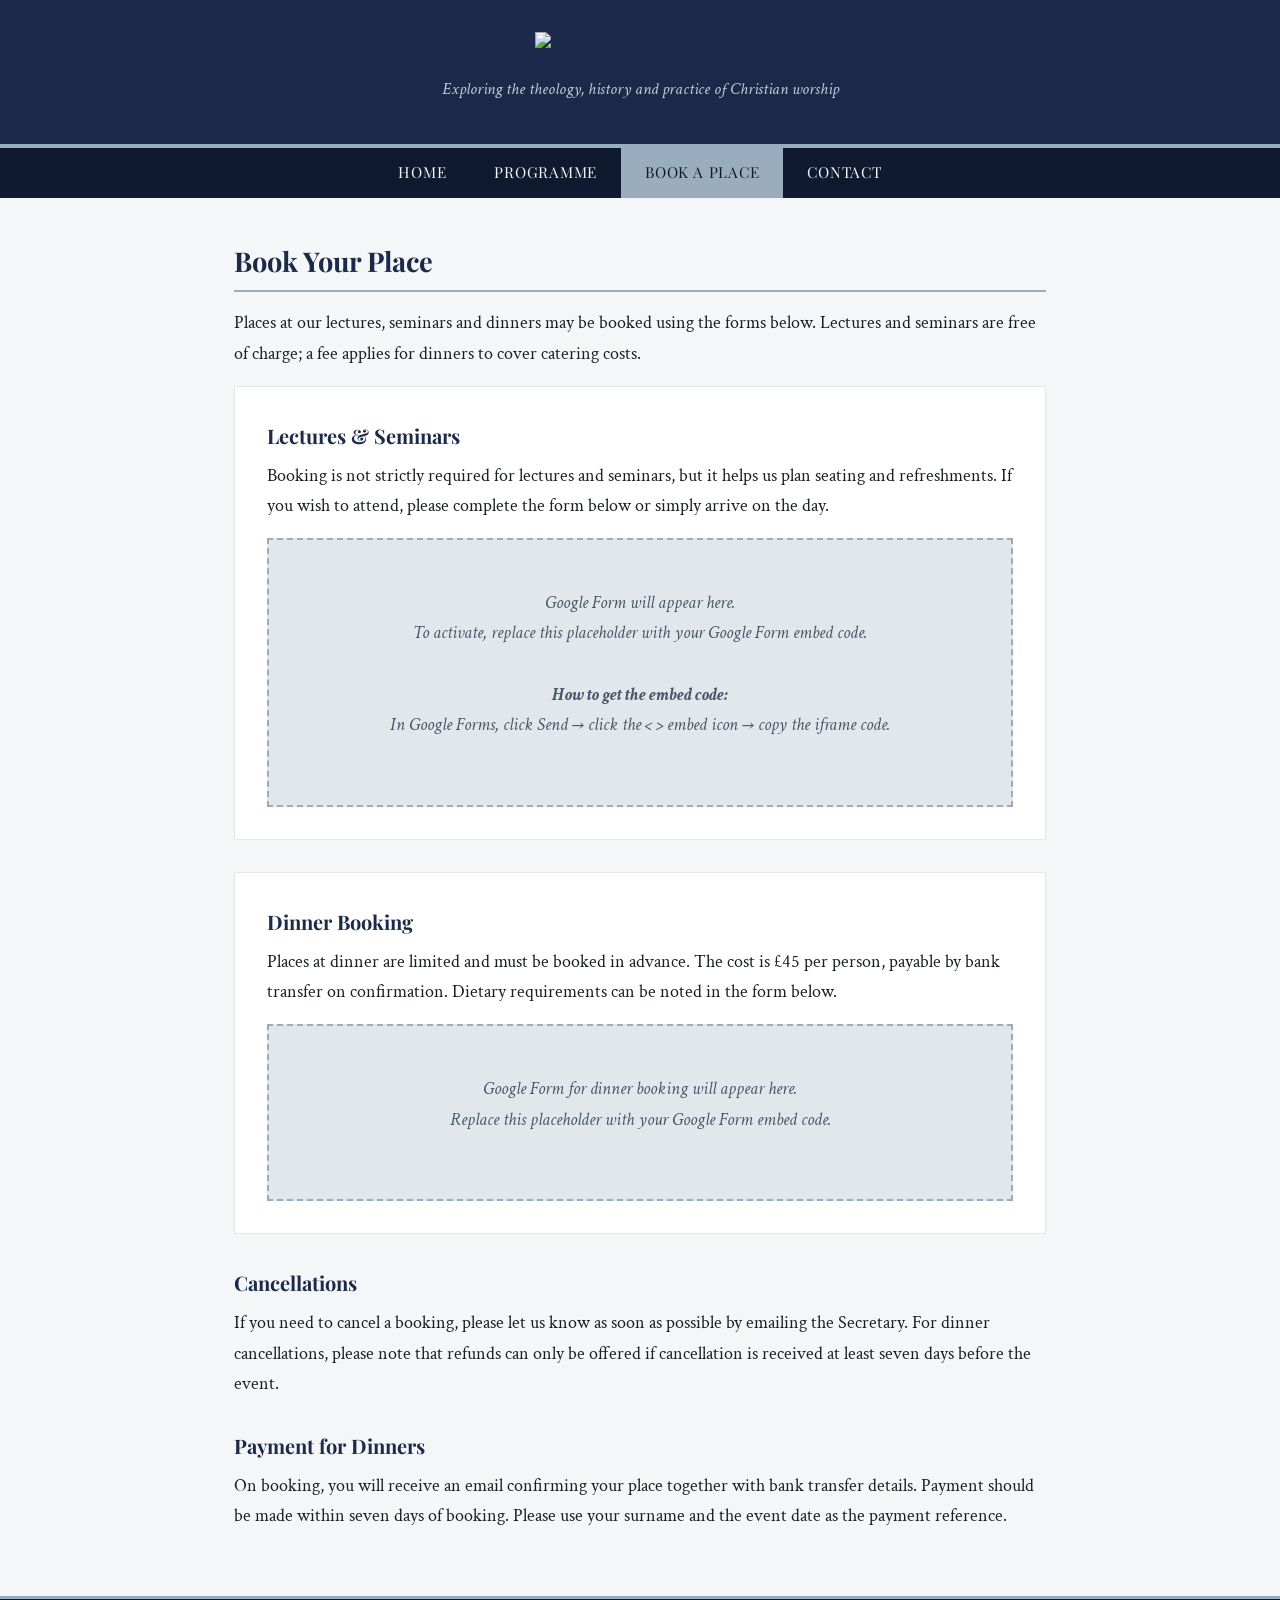
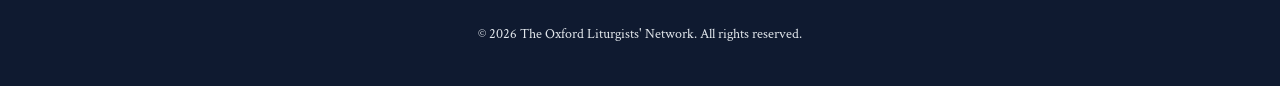
==== booking.html @ e1d5988c "Add files via upload" ====
<!DOCTYPE html>
<html lang="en">
<head>
  <meta charset="UTF-8">
  <meta name="viewport" content="width=device-width, initial-scale=1.0">
  <title>Book a Place — Oxford Liturgists' Network</title>
  <link rel="stylesheet" href="style.css">
</head>
<body>

<header>
  <a href="index.html"><img src="oln-logo-white.png" alt="Oxford Liturgists' Network" class="logo"></a>
  <p class="subtitle">Exploring the theology, history and practice of Christian worship</p>
</header>

<nav>
  <ul>
    <li><a href="index.html">Home</a></li>
    <li><a href="events.html">Programme</a></li>
    <li><a href="booking.html" class="active">Book a Place</a></li>
    <li><a href="contact.html">Contact</a></li>
  </ul>
</nav>

<main>
  <h2>Book Your Place</h2>

  <p>Places at our lectures, seminars and dinners may be booked using the forms below. Lectures and seminars are free of charge; a fee applies for dinners to cover catering costs.</p>

  <div class="booking-section">
    <h3>Lectures &amp; Seminars</h3>
    <p>Booking is not strictly required for lectures and seminars, but it helps us plan seating and refreshments. If you wish to attend, please complete the form below or simply arrive on the day.</p>

    <div class="form-placeholder">
      <!-- REPLACE THIS DIV WITH YOUR GOOGLE FORM EMBED CODE -->
      <!-- Example: -->
      <!-- <iframe src="https://docs.google.com/forms/d/e/YOUR_FORM_ID/viewform?embedded=true" width="100%" height="800" frameborder="0" marginheight="0" marginwidth="0">Loading…</iframe> -->
      <p>Google Form will appear here.<br>
      To activate, replace this placeholder with your Google Form embed code.<br><br>
      <strong>How to get the embed code:</strong><br>
      In Google Forms, click <em>Send</em> &rarr; click the <em>&lt; &gt;</em> embed icon &rarr; copy the iframe code.</p>
    </div>
  </div>

  <div class="booking-section">
    <h3>Dinner Booking</h3>
    <p>Places at dinner are limited and must be booked in advance. The cost is £45 per person, payable by bank transfer on confirmation. Dietary requirements can be noted in the form below.</p>

    <div class="form-placeholder">
      <!-- REPLACE THIS DIV WITH YOUR GOOGLE FORM EMBED CODE FOR DINNER BOOKING -->
      <!-- You may use the same form as above with a "Dinner" option, or a separate form -->
      <p>Google Form for dinner booking will appear here.<br>
      Replace this placeholder with your Google Form embed code.</p>
    </div>
  </div>

  <h3>Cancellations</h3>
  <p>If you need to cancel a booking, please let us know as soon as possible by emailing the Secretary. For dinner cancellations, please note that refunds can only be offered if cancellation is received at least seven days before the event.</p>

  <h3>Payment for Dinners</h3>
  <p>On booking, you will receive an email confirming your place together with bank transfer details. Payment should be made within seven days of booking. Please use your surname and the event date as the payment reference.</p>
</main>

<footer>
  <p>&copy; 2026 The Oxford Liturgists' Network. All rights reserved.</p>
</footer>

</body>
</html>
---- style.css ----
/* Oxford Liturgists' Group — Stylesheet */

/* Fonts */
@import url('https://fonts.googleapis.com/css2?family=Playfair+Display:ital,wght@0,400;0,600;0,700;1,400&family=Crimson+Text:ital,wght@0,400;0,600;1,400&display=swap');

/* Reset */
*, *::before, *::after { box-sizing: border-box; margin: 0; padding: 0; }

:root {
  --burgundy: #1b2a4a;
  --burgundy-dark: #0f1a30;
  --gold: #9aadbe;
  --gold-light: #c0ced9;
  --cream: #f4f6f8;
  --cream-dark: #e2e7ec;
  --text: #1a1e24;
  --text-light: #4a5568;
  --white: #ffffff;
}

html { scroll-behavior: smooth; }

body {
  font-family: 'Crimson Text', Georgia, 'Times New Roman', serif;
  font-size: 18px;
  line-height: 1.7;
  color: var(--text);
  background-color: var(--cream);
}

/* ---- HEADER ---- */
header {
  background-color: var(--burgundy);
  color: var(--cream);
  text-align: center;
  padding: 2rem 1rem 1.5rem;
  border-bottom: 4px solid var(--gold);
}

header .logo {
  width: 180px;
  height: auto;
  margin-bottom: 0.8rem;
}

header h1 {
  font-family: 'Playfair Display', Georgia, serif;
  font-size: 2.2rem;
  font-weight: 700;
  letter-spacing: 0.03em;
  margin-bottom: 0.25rem;
}

header .subtitle {
  font-family: 'Crimson Text', Georgia, serif;
  font-style: italic;
  font-size: 1.05rem;
  color: var(--gold-light);
}

/* ---- NAVIGATION ---- */
nav {
  background-color: var(--burgundy-dark);
  text-align: center;
  padding: 0;
}

nav ul {
  list-style: none;
  display: flex;
  justify-content: center;
  flex-wrap: wrap;
}

nav li { margin: 0; }

nav a {
  display: block;
  color: var(--cream);
  text-decoration: none;
  padding: 0.75rem 1.5rem;
  font-family: 'Playfair Display', Georgia, serif;
  font-size: 0.95rem;
  letter-spacing: 0.05em;
  text-transform: uppercase;
  transition: background-color 0.2s, color 0.2s;
}

nav a:hover,
nav a.active {
  background-color: var(--gold);
  color: var(--burgundy-dark);
}

/* ---- MAIN CONTENT ---- */
main {
  max-width: 860px;
  margin: 0 auto;
  padding: 2.5rem 1.5rem 3rem;
}

h2 {
  font-family: 'Playfair Display', Georgia, serif;
  font-size: 1.7rem;
  color: var(--burgundy);
  margin-bottom: 1rem;
  border-bottom: 2px solid var(--gold);
  padding-bottom: 0.4rem;
}

h3 {
  font-family: 'Playfair Display', Georgia, serif;
  font-size: 1.25rem;
  color: var(--burgundy);
  margin-top: 1.8rem;
  margin-bottom: 0.5rem;
}

p { margin-bottom: 1rem; }

a { color: var(--burgundy); }
a:hover { color: var(--gold); }

/* ---- EVENT CARDS ---- */
.event-card {
  background: var(--white);
  border: 1px solid var(--cream-dark);
  border-left: 4px solid var(--gold);
  padding: 1.5rem;
  margin-bottom: 1.5rem;
  border-radius: 2px;
}

.event-card .event-date {
  font-family: 'Playfair Display', Georgia, serif;
  font-size: 0.9rem;
  text-transform: uppercase;
  letter-spacing: 0.08em;
  color: var(--gold);
  margin-bottom: 0.3rem;
}

.event-card h3 {
  margin-top: 0;
  margin-bottom: 0.3rem;
}

.event-card .event-speaker {
  font-style: italic;
  color: var(--text-light);
  margin-bottom: 0.5rem;
}

.event-card .event-type {
  display: inline-block;
  font-family: 'Playfair Display', Georgia, serif;
  font-size: 0.75rem;
  text-transform: uppercase;
  letter-spacing: 0.1em;
  background: var(--burgundy);
  color: var(--cream);
  padding: 0.15rem 0.6rem;
  border-radius: 2px;
  margin-bottom: 0.6rem;
}

.event-card p:last-child { margin-bottom: 0; }

/* ---- BOOKING / FORM ---- */
.booking-section {
  background: var(--white);
  border: 1px solid var(--cream-dark);
  padding: 2rem;
  margin-bottom: 2rem;
  border-radius: 2px;
}

.booking-section h3 {
  margin-top: 0;
}

.form-placeholder {
  background: var(--cream-dark);
  border: 2px dashed var(--gold);
  padding: 3rem 2rem;
  text-align: center;
  color: var(--text-light);
  font-style: italic;
  margin-top: 1rem;
}

/* ---- CONTACT INFO ---- */
.contact-block {
  background: var(--white);
  border: 1px solid var(--cream-dark);
  border-left: 4px solid var(--gold);
  padding: 1.5rem;
  margin-bottom: 1.5rem;
}

/* ---- FOOTER ---- */
footer {
  background-color: var(--burgundy-dark);
  color: var(--cream-dark);
  text-align: center;
  padding: 1.5rem 1rem;
  font-size: 0.85rem;
  border-top: 3px solid var(--gold);
}

footer a {
  color: var(--gold-light);
}

/* ---- RESPONSIVE ---- */
@media (max-width: 600px) {
  header h1 { font-size: 1.6rem; }
  nav a { padding: 0.6rem 1rem; font-size: 0.85rem; }
  main { padding: 1.5rem 1rem 2rem; }
  h2 { font-size: 1.4rem; }
}
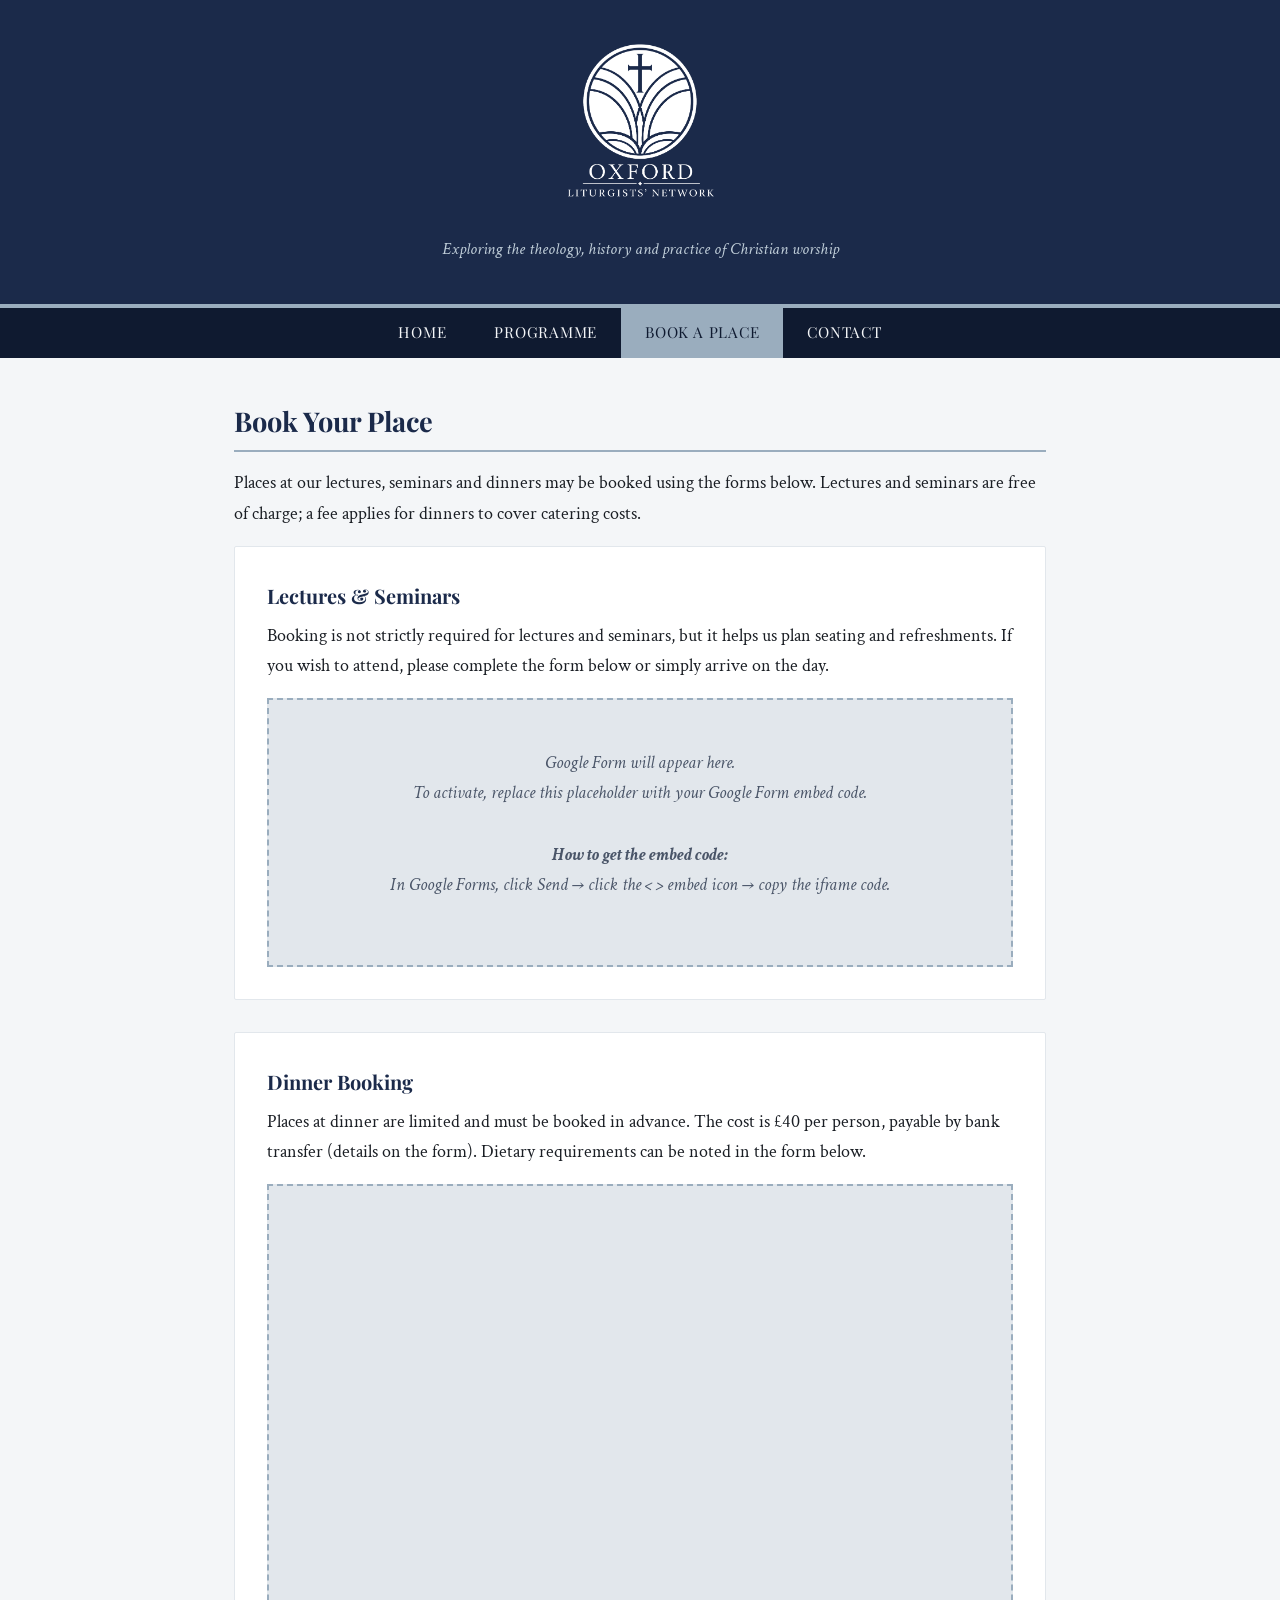
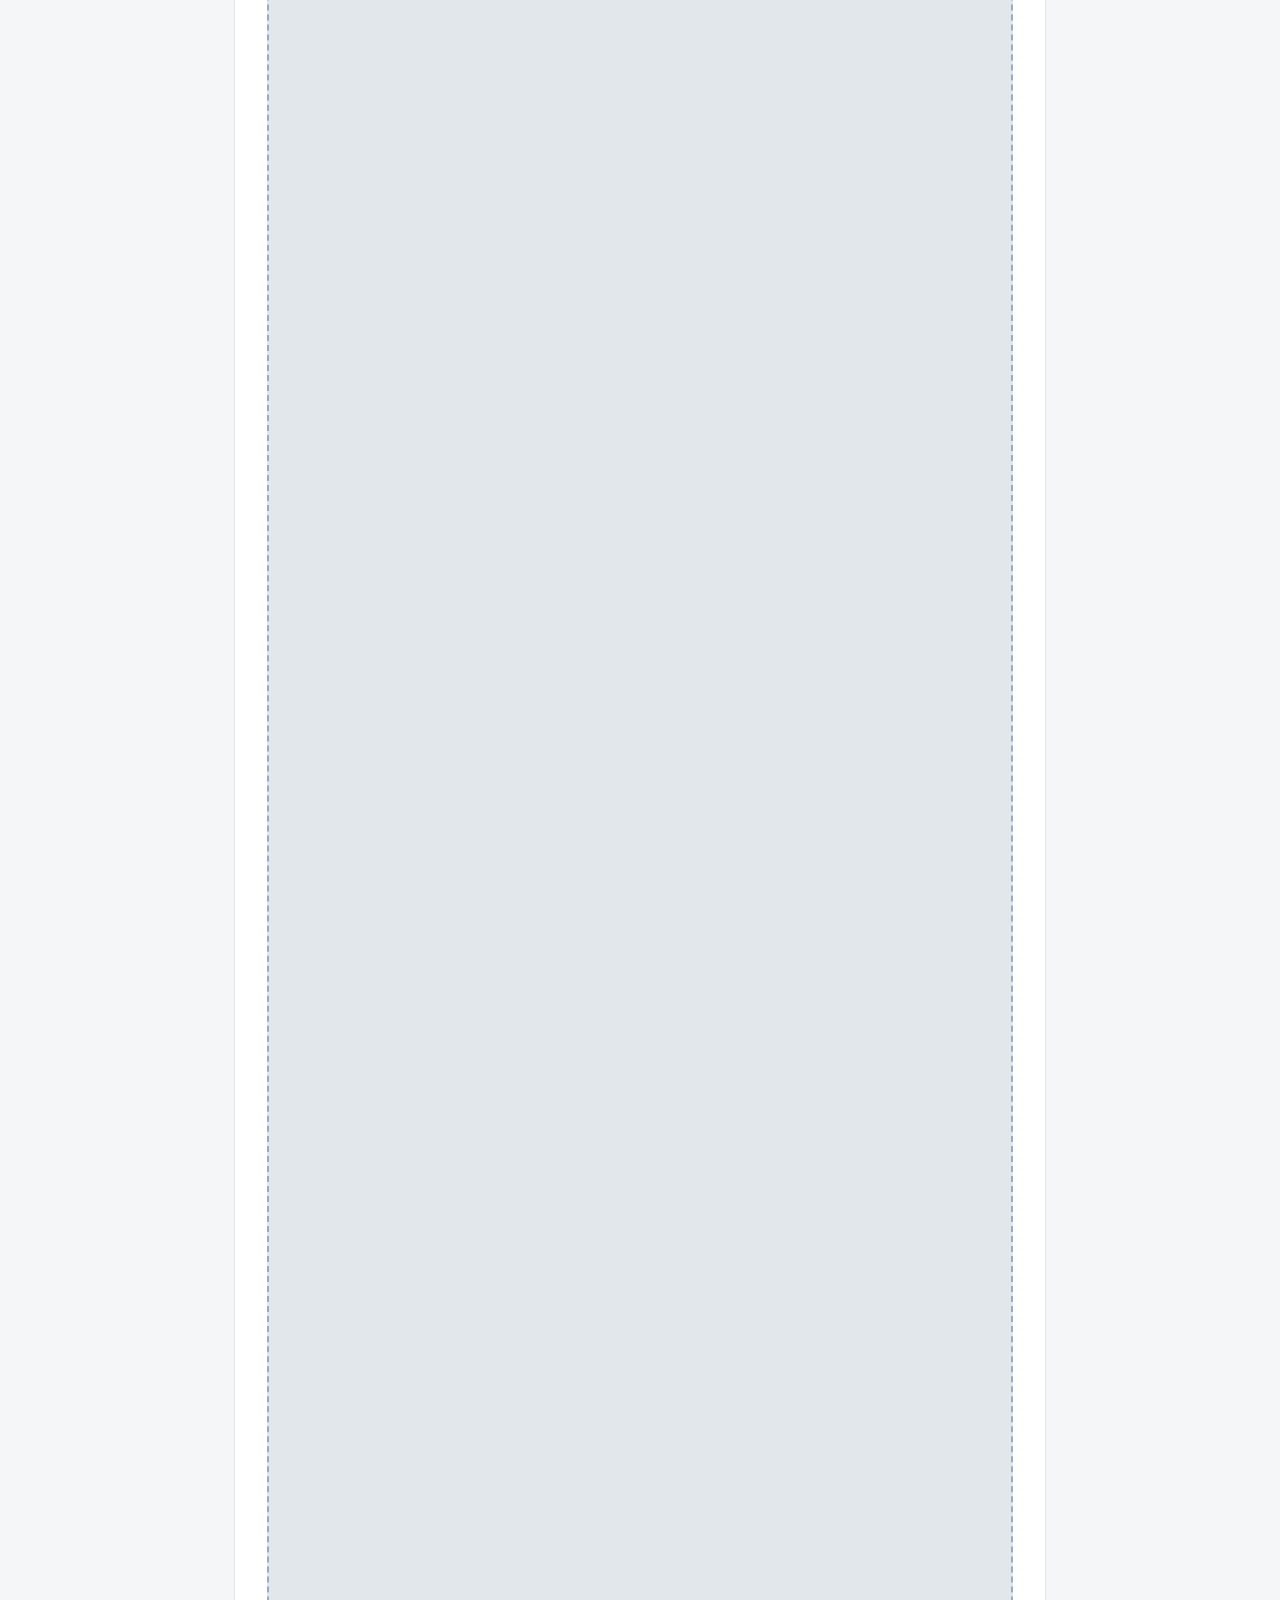
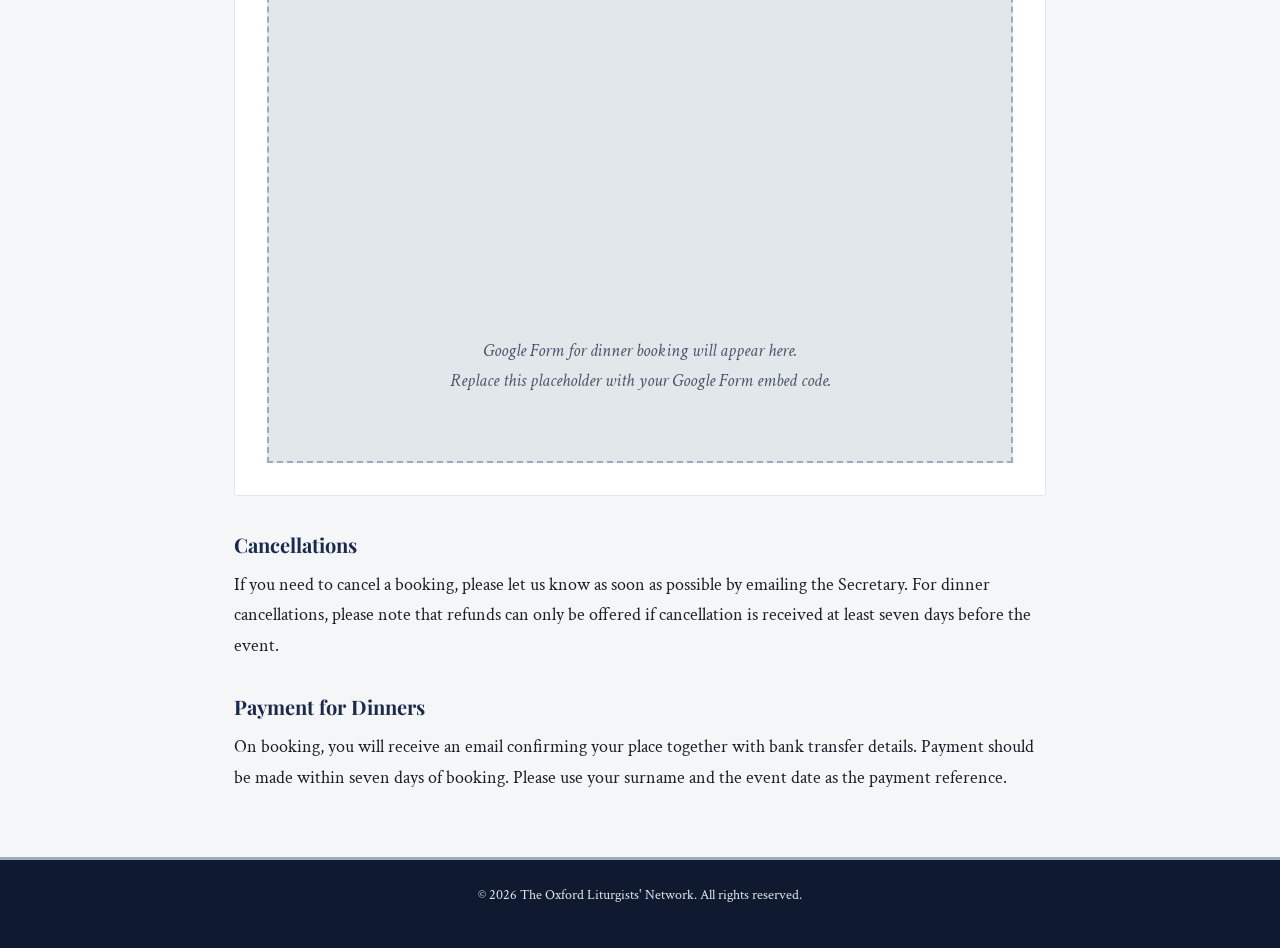
==== commit b11e92d5: "Update booking.html" ====
--- a/booking.html
+++ b/booking.html
@@ -44,11 +44,10 @@
 
   <div class="booking-section">
     <h3>Dinner Booking</h3>
-    <p>Places at dinner are limited and must be booked in advance. The cost is £45 per person, payable by bank transfer on confirmation. Dietary requirements can be noted in the form below.</p>
+    <p>Places at dinner are limited and must be booked in advance. The cost is £40 per person, payable by bank transfer (details on the form). Dietary requirements can be noted in the form below.</p>
 
     <div class="form-placeholder">
-      <!-- REPLACE THIS DIV WITH YOUR GOOGLE FORM EMBED CODE FOR DINNER BOOKING -->
-      <!-- You may use the same form as above with a "Dinner" option, or a separate form -->
+ <iframe src="https://docs.google.com/forms/d/e/1FAIpQLScMzmvBu8f7aPczp9J3mnFXFzDAFydkLGyv1AgpUwNSxdGaPw/viewform?embedded=true" width="640" height="2291" frameborder="0" marginheight="0" marginwidth="0">Loading…</iframe>
       <p>Google Form for dinner booking will appear here.<br>
       Replace this placeholder with your Google Form embed code.</p>
     </div>
--- a/style.css
+++ b/style.css
@@ -166,6 +166,24 @@
 
 .event-card p:last-child { margin-bottom: 0; }
 
+.event-card .speaker-photo {
+  float: right;
+  width: 100px;
+  height: auto;
+  margin: 0 0 1rem 1.5rem;
+  border-radius: 3px;
+  border: 2px solid var(--cream-dark);
+}
+
+@media (max-width: 600px) {
+  .event-card .speaker-photo {
+    float: none;
+    display: block;
+    margin: 0 auto 1rem;
+    width: 80px;
+  }
+}
+
 /* ---- BOOKING / FORM ---- */
 .booking-section {
   background: var(--white);
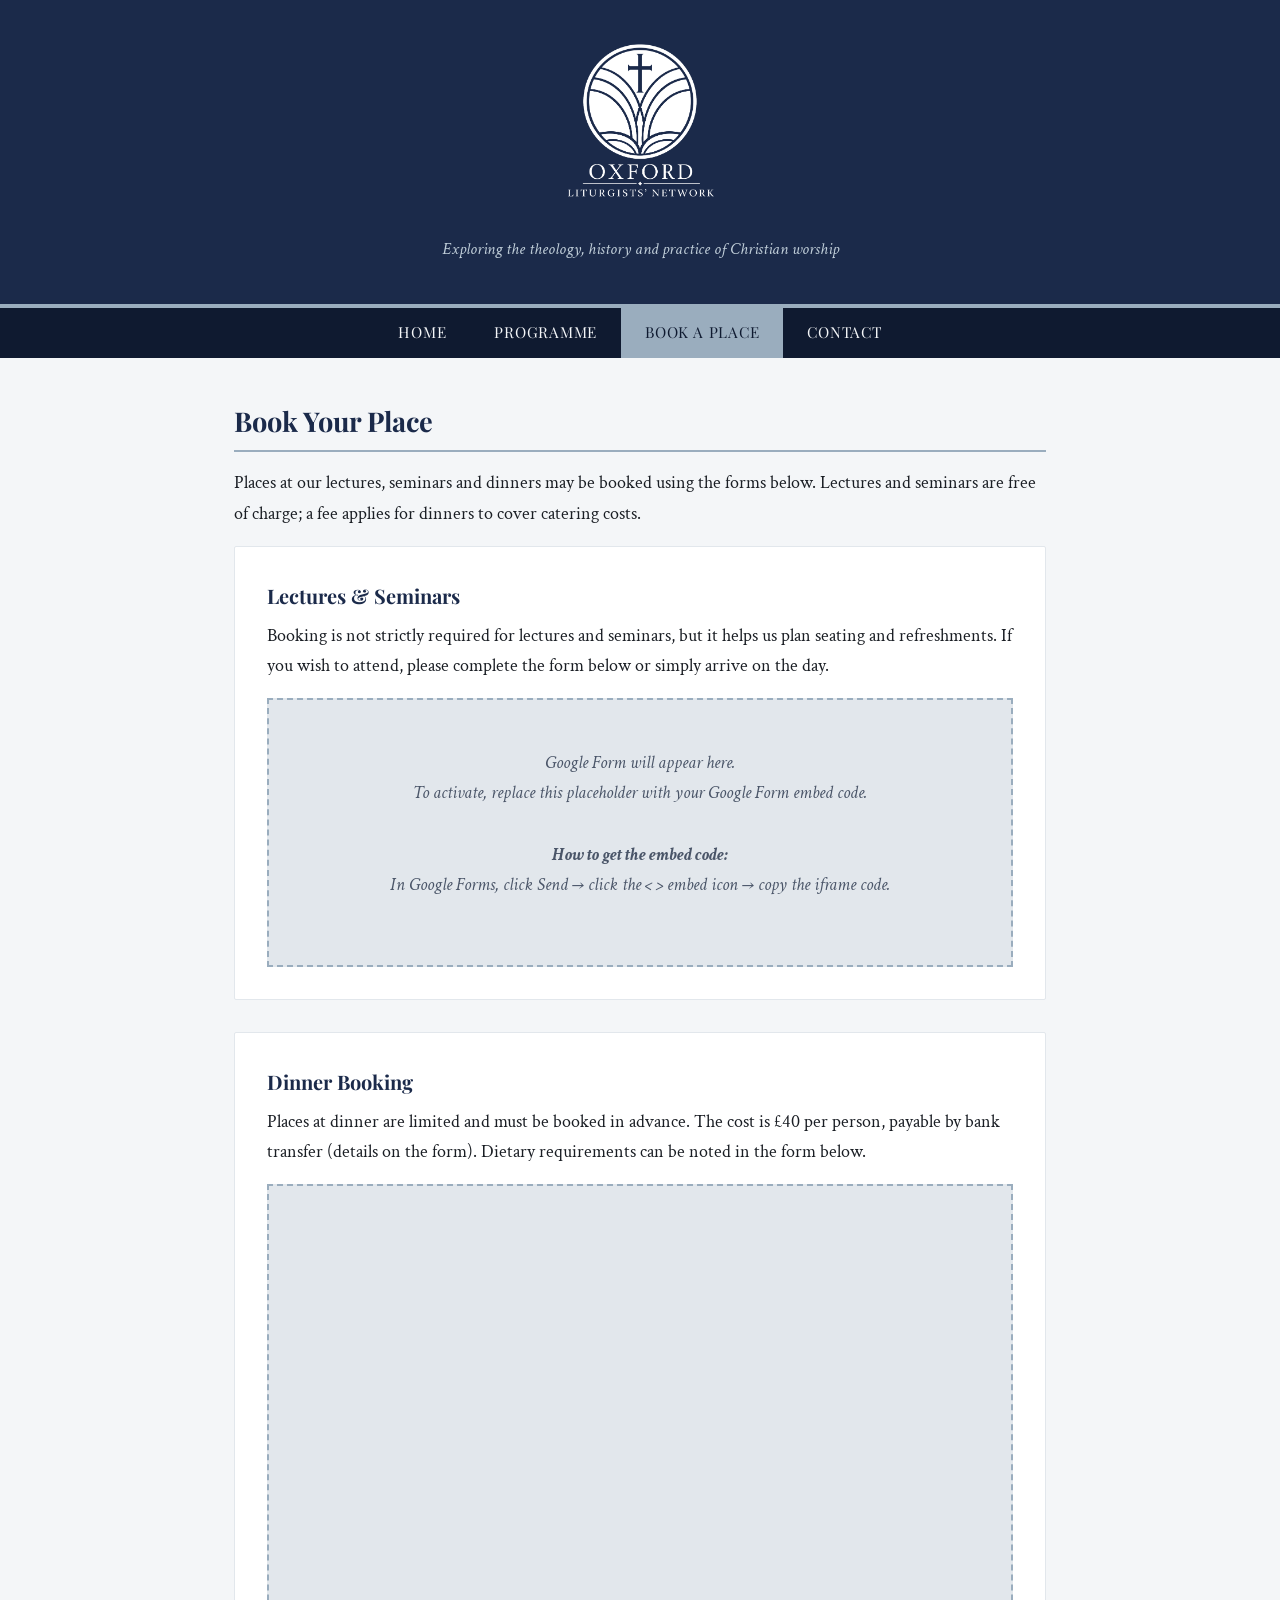
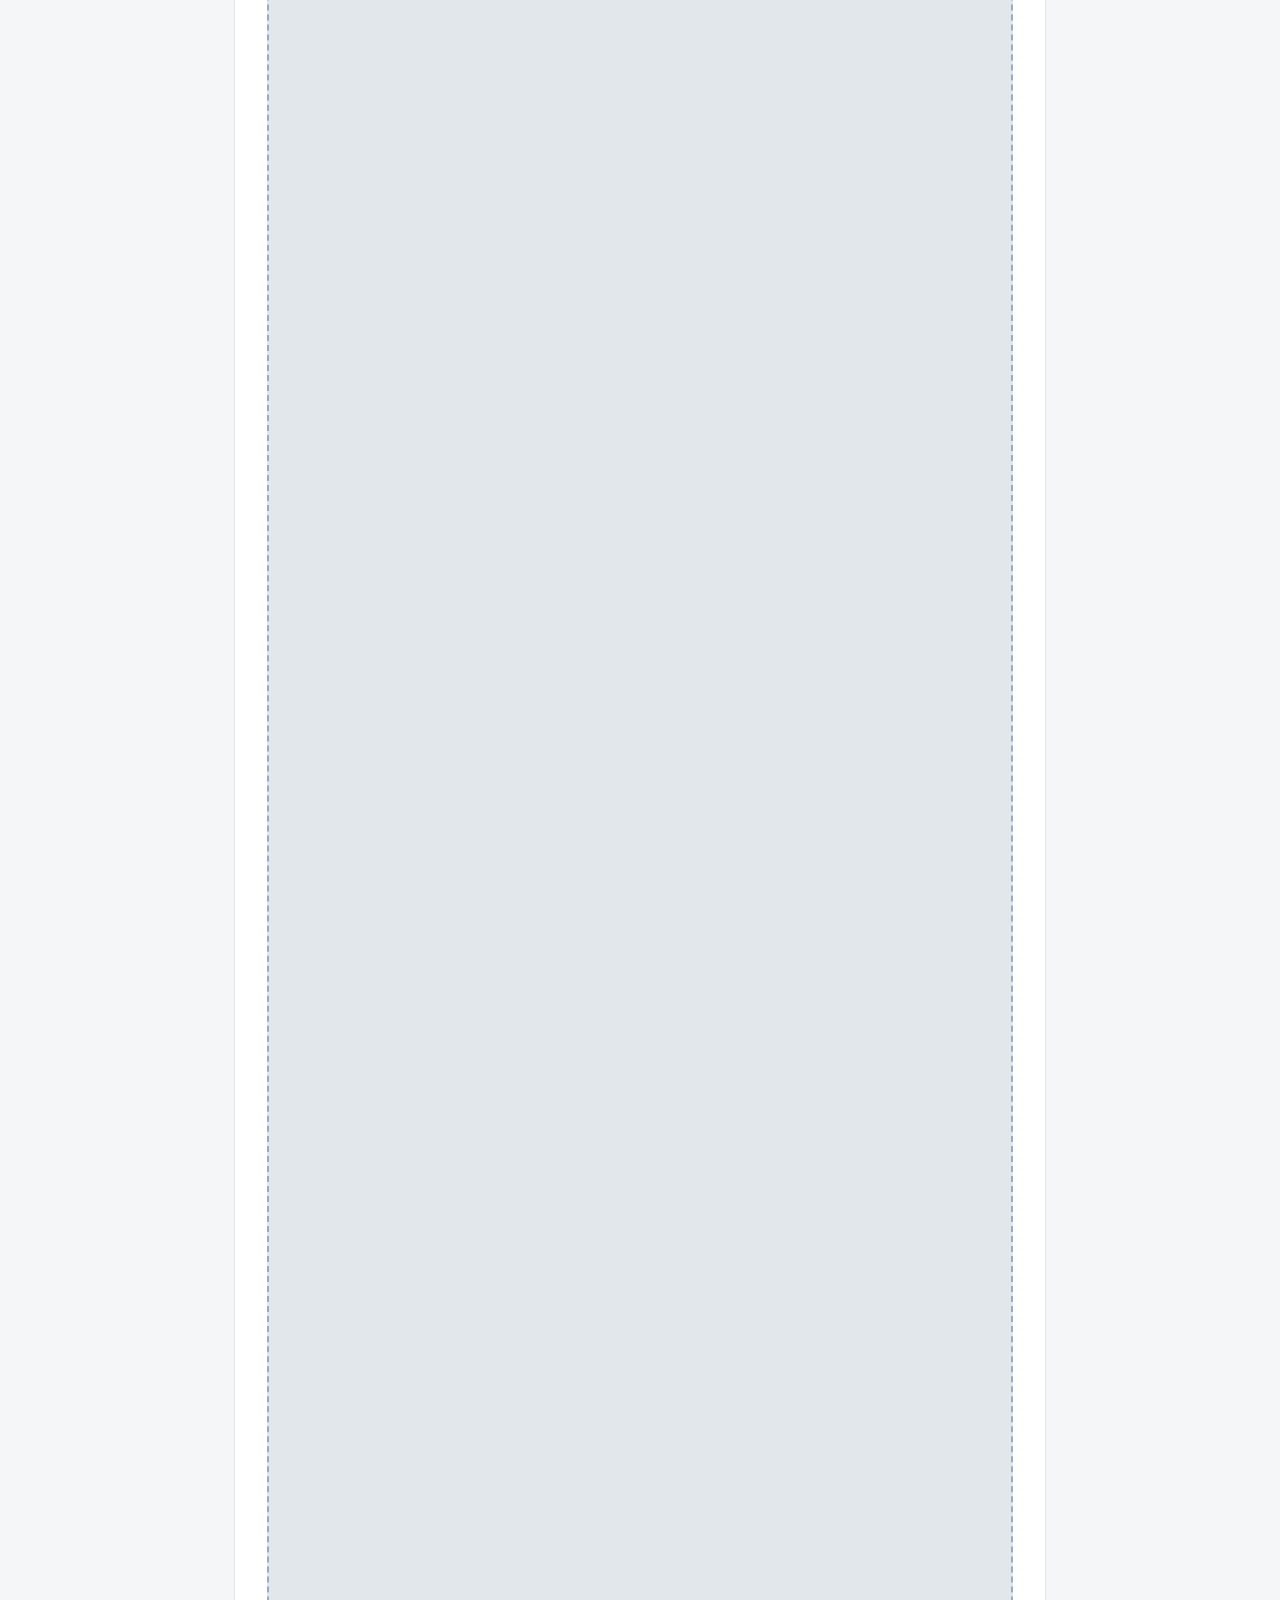
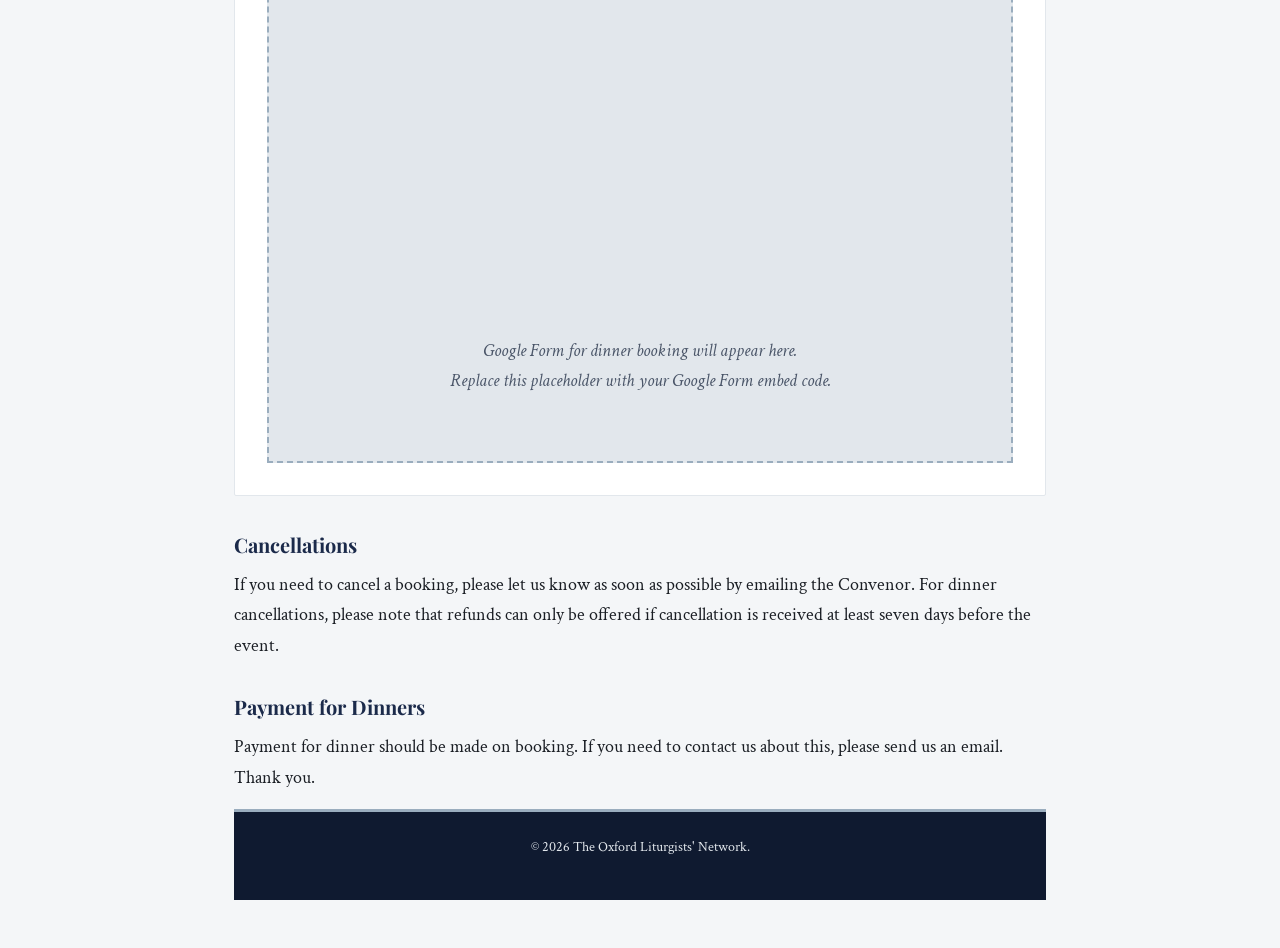
==== commit 4efa2516: "Update cancellation and payment information in booking.html" ====
--- a/booking.html
+++ b/booking.html
@@ -54,14 +54,13 @@
   </div>
 
   <h3>Cancellations</h3>
-  <p>If you need to cancel a booking, please let us know as soon as possible by emailing the Secretary. For dinner cancellations, please note that refunds can only be offered if cancellation is received at least seven days before the event.</p>
+  <p>If you need to cancel a booking, please let us know as soon as possible by emailing the Convenor. For dinner cancellations, please note that refunds can only be offered if cancellation is received at least seven days before the event.</p>
 
   <h3>Payment for Dinners</h3>
-  <p>On booking, you will receive an email confirming your place together with bank transfer details. Payment should be made within seven days of booking. Please use your surname and the event date as the payment reference.</p>
-</main>
+  <p>Payment for dinner should be made on booking. If you need to contact us about this, please send us an email. Thank you. 
 
 <footer>
-  <p>&copy; 2026 The Oxford Liturgists' Network. All rights reserved.</p>
+  <p>&copy; 2026 The Oxford Liturgists' Network.</p>
 </footer>
 
 </body>
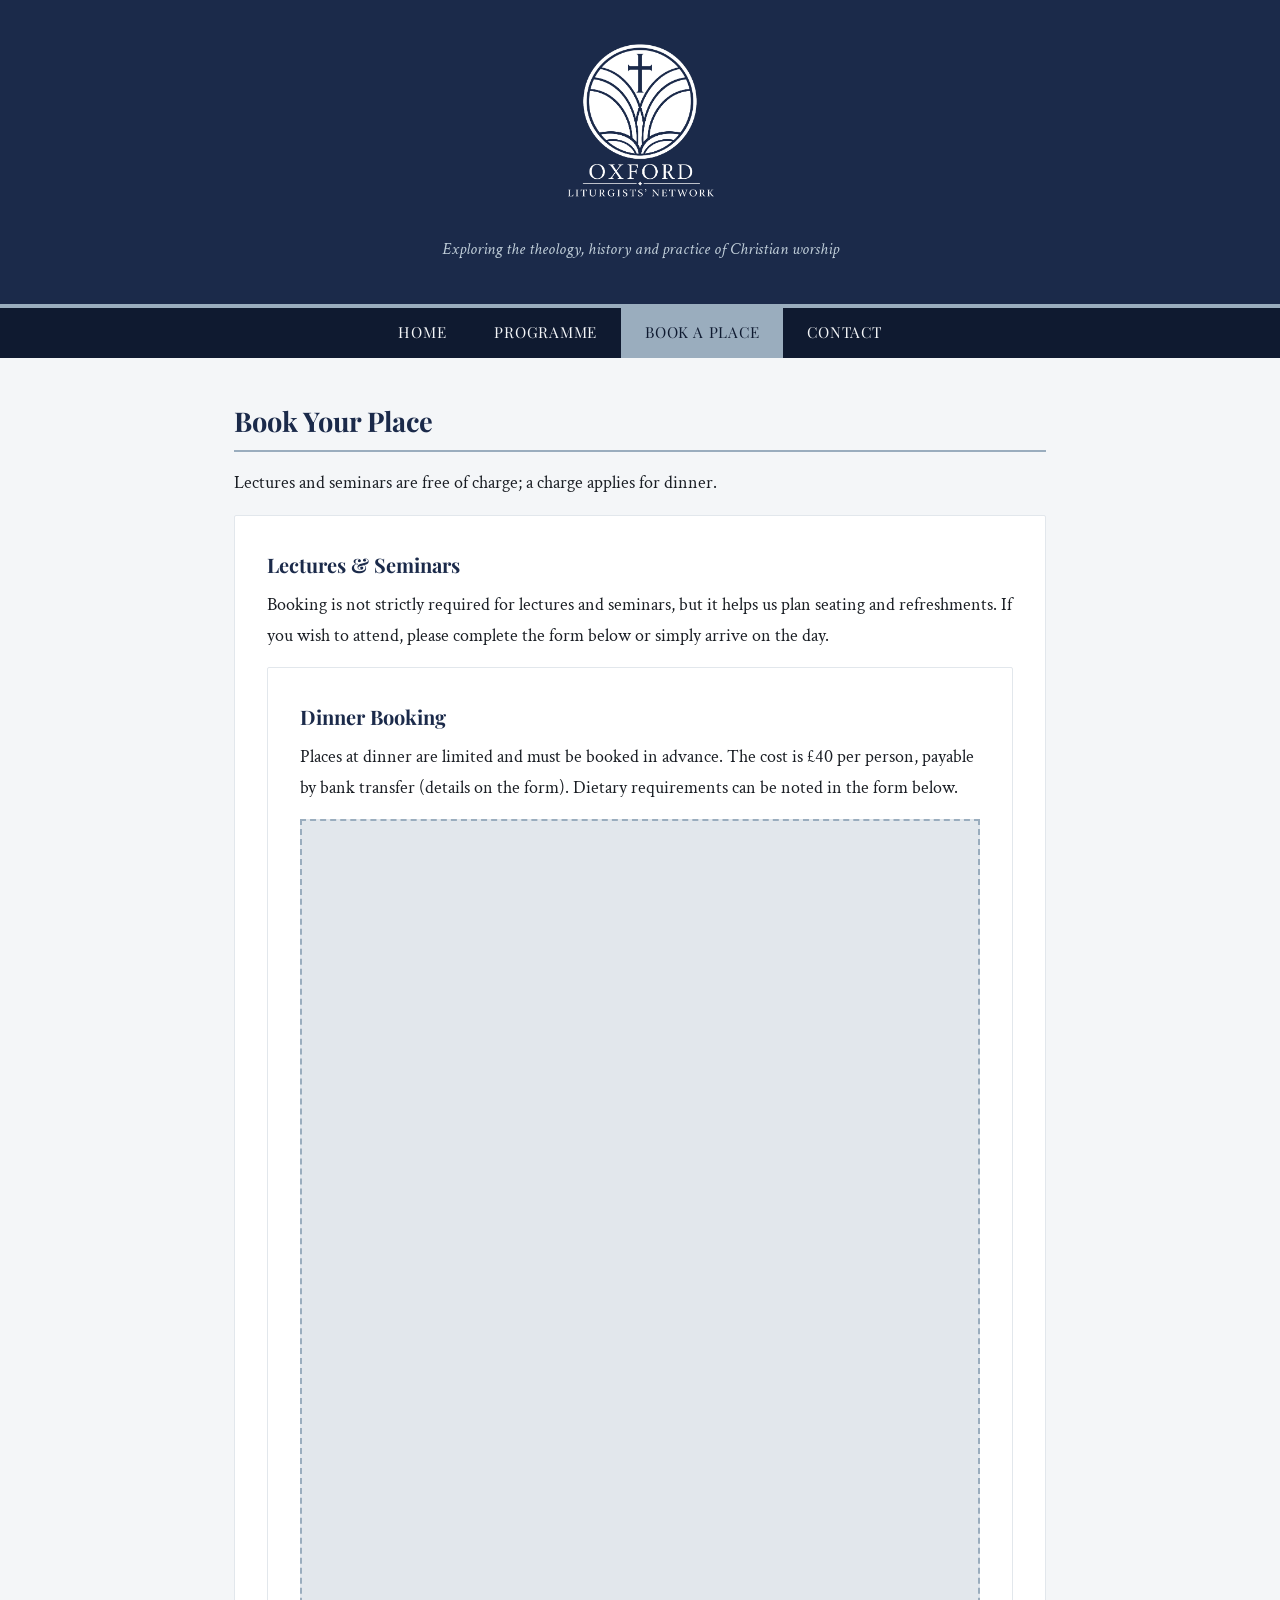
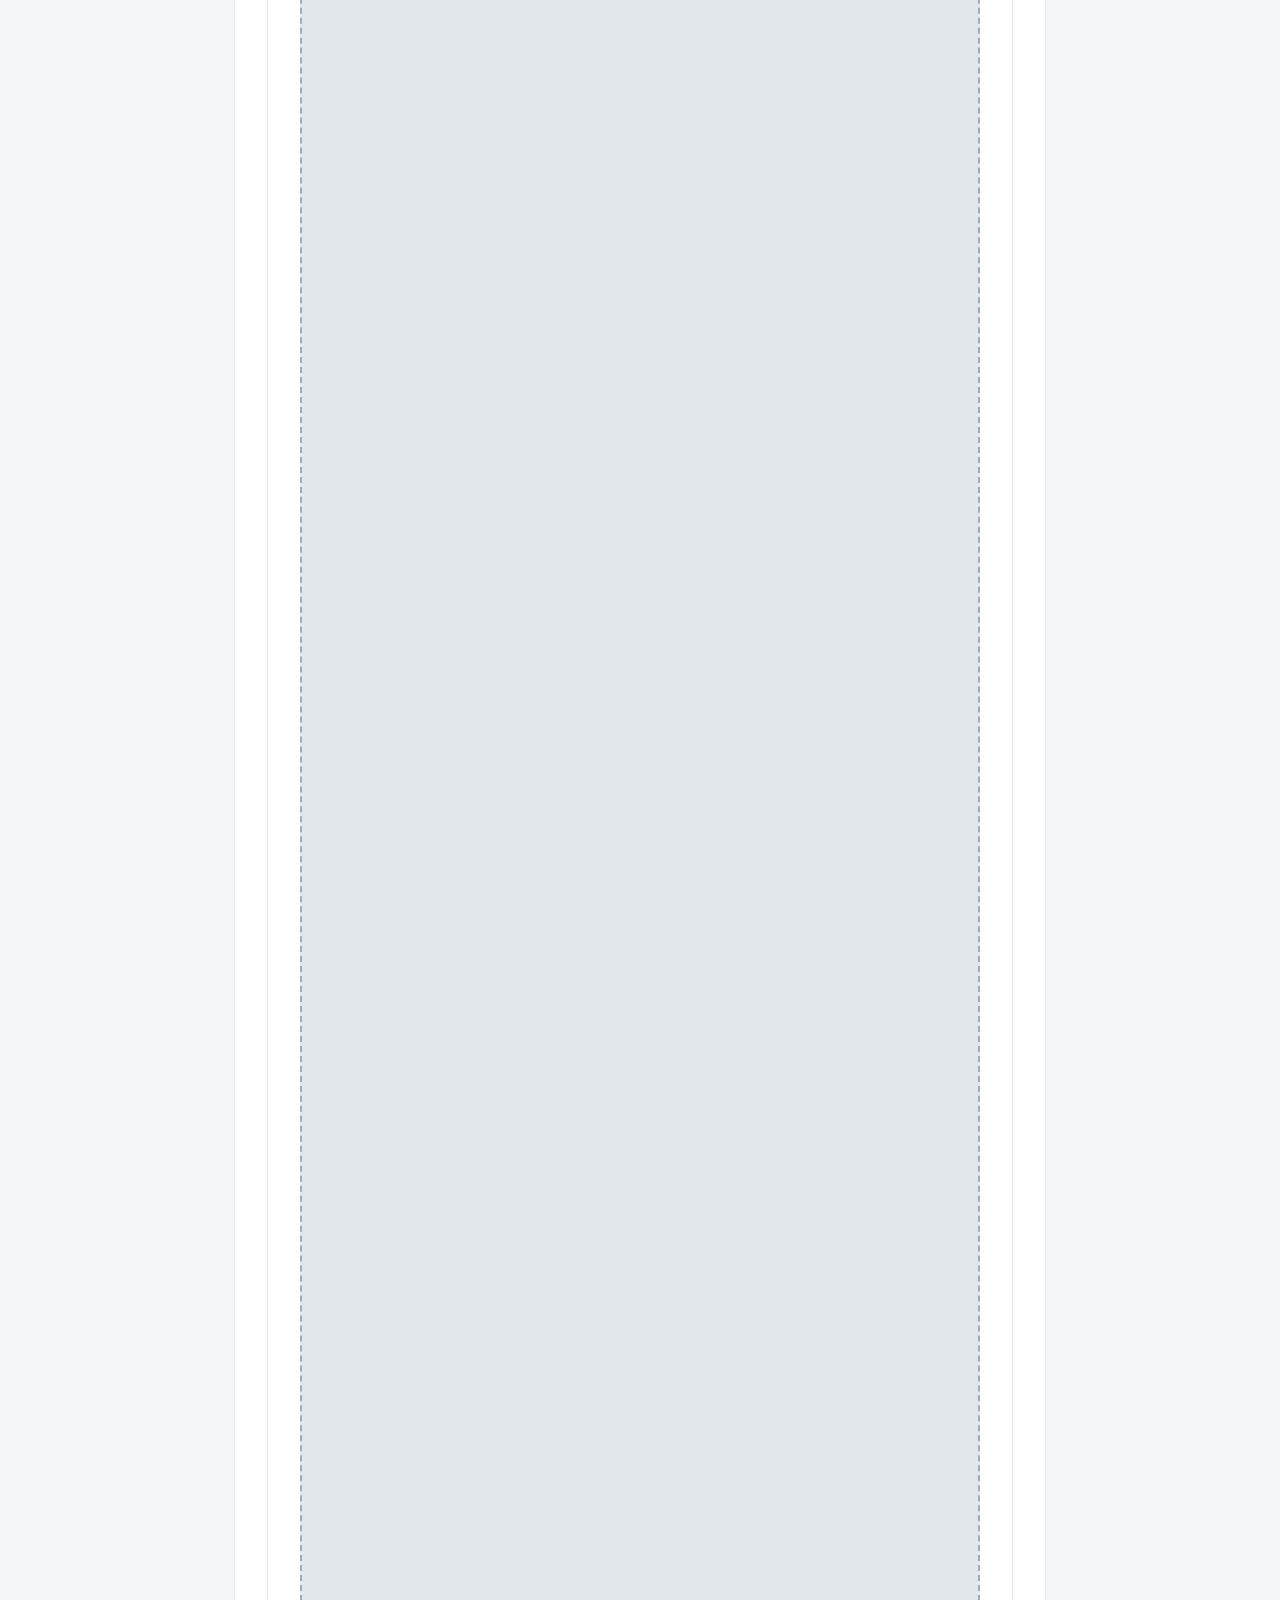
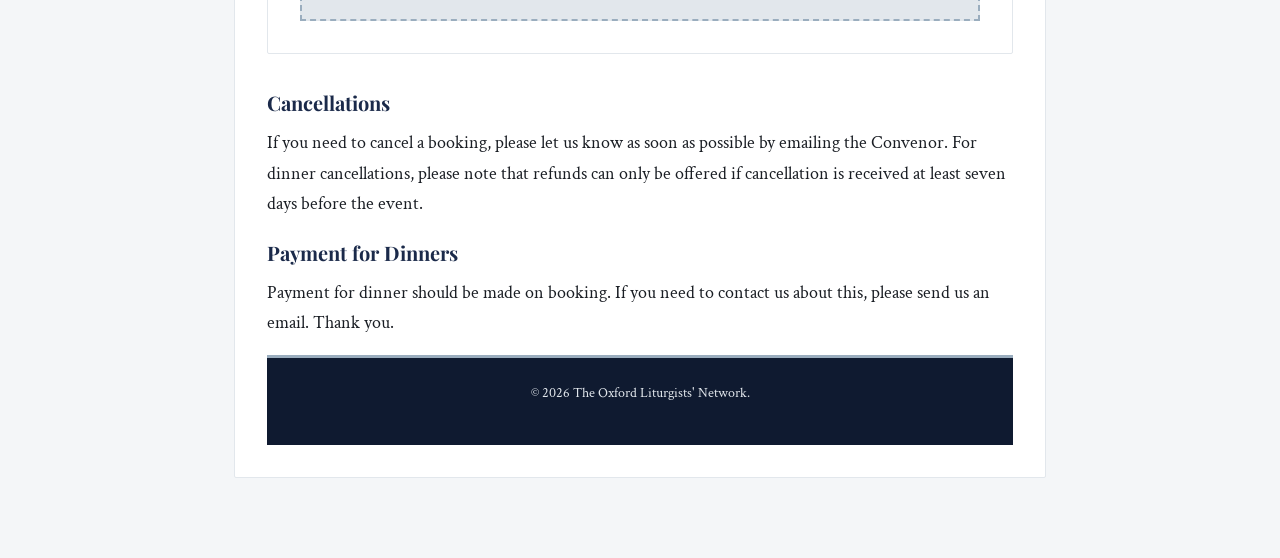
==== commit fc6333ac: "Update booking.html" ====
--- a/booking.html
+++ b/booking.html
@@ -25,22 +25,11 @@
 <main>
   <h2>Book Your Place</h2>
 
-  <p>Places at our lectures, seminars and dinners may be booked using the forms below. Lectures and seminars are free of charge; a fee applies for dinners to cover catering costs.</p>
+  <p>Lectures and seminars are free of charge; a charge applies for dinner.</p>
 
   <div class="booking-section">
     <h3>Lectures &amp; Seminars</h3>
     <p>Booking is not strictly required for lectures and seminars, but it helps us plan seating and refreshments. If you wish to attend, please complete the form below or simply arrive on the day.</p>
-
-    <div class="form-placeholder">
-      <!-- REPLACE THIS DIV WITH YOUR GOOGLE FORM EMBED CODE -->
-      <!-- Example: -->
-      <!-- <iframe src="https://docs.google.com/forms/d/e/YOUR_FORM_ID/viewform?embedded=true" width="100%" height="800" frameborder="0" marginheight="0" marginwidth="0">Loading…</iframe> -->
-      <p>Google Form will appear here.<br>
-      To activate, replace this placeholder with your Google Form embed code.<br><br>
-      <strong>How to get the embed code:</strong><br>
-      In Google Forms, click <em>Send</em> &rarr; click the <em>&lt; &gt;</em> embed icon &rarr; copy the iframe code.</p>
-    </div>
-  </div>
 
   <div class="booking-section">
     <h3>Dinner Booking</h3>
@@ -48,8 +37,6 @@
 
     <div class="form-placeholder">
  <iframe src="https://docs.google.com/forms/d/e/1FAIpQLScMzmvBu8f7aPczp9J3mnFXFzDAFydkLGyv1AgpUwNSxdGaPw/viewform?embedded=true" width="640" height="2291" frameborder="0" marginheight="0" marginwidth="0">Loading…</iframe>
-      <p>Google Form for dinner booking will appear here.<br>
-      Replace this placeholder with your Google Form embed code.</p>
     </div>
   </div>
 
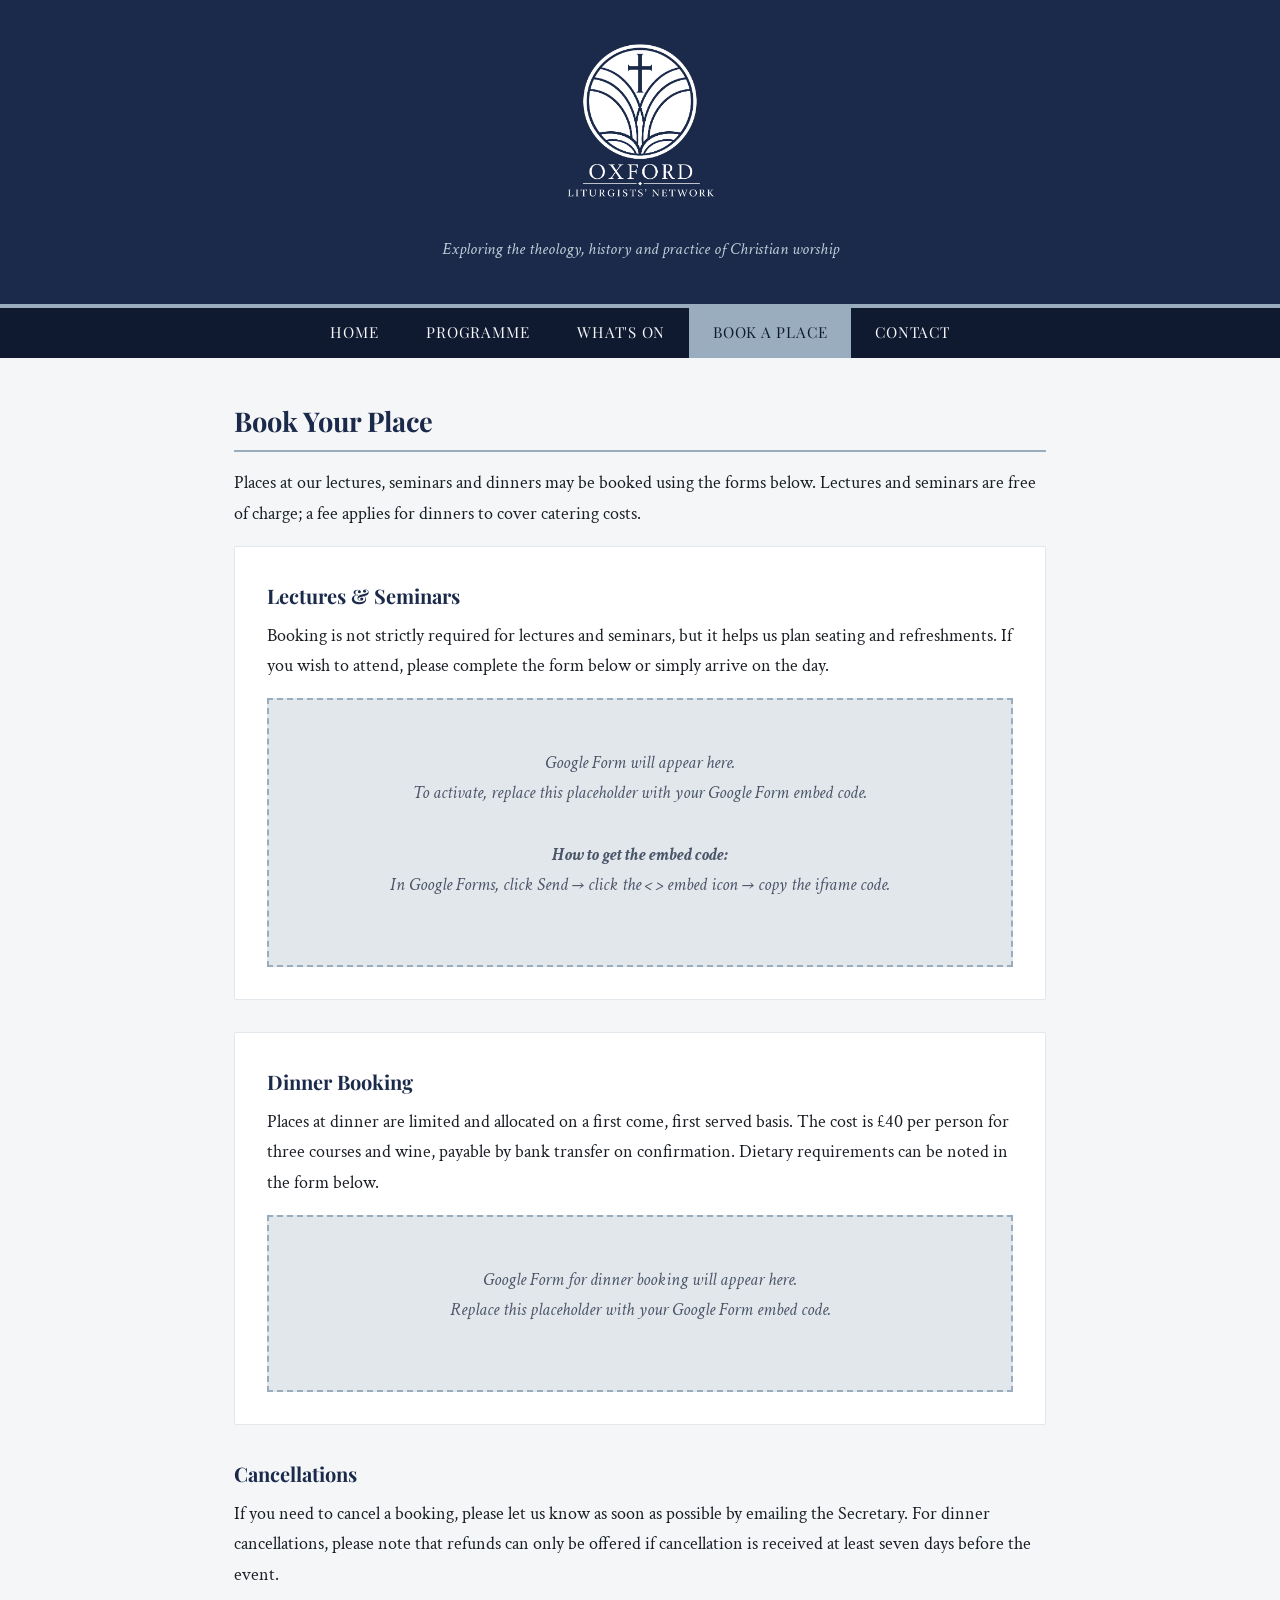
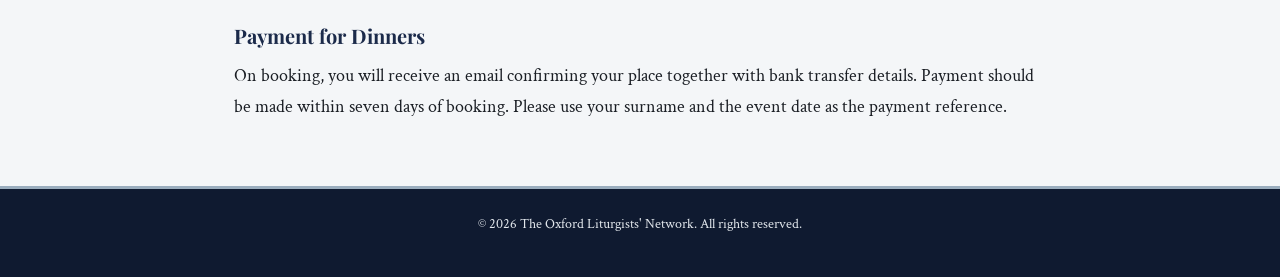
==== commit 4e4785da: "Add files via upload" ====
--- a/booking.html
+++ b/booking.html
@@ -17,6 +17,7 @@
   <ul>
     <li><a href="index.html">Home</a></li>
     <li><a href="events.html">Programme</a></li>
+    <li><a href="whatson.html">What's On</a></li>
     <li><a href="booking.html" class="active">Book a Place</a></li>
     <li><a href="contact.html">Contact</a></li>
   </ul>
@@ -25,29 +26,44 @@
 <main>
   <h2>Book Your Place</h2>
 
-  <p>Lectures and seminars are free of charge; a charge applies for dinner.</p>
+  <p>Places at our lectures, seminars and dinners may be booked using the forms below. Lectures and seminars are free of charge; a fee applies for dinners to cover catering costs.</p>
 
   <div class="booking-section">
     <h3>Lectures &amp; Seminars</h3>
     <p>Booking is not strictly required for lectures and seminars, but it helps us plan seating and refreshments. If you wish to attend, please complete the form below or simply arrive on the day.</p>
 
+    <div class="form-placeholder">
+      <!-- REPLACE THIS DIV WITH YOUR GOOGLE FORM EMBED CODE -->
+      <!-- Example: -->
+      <!-- <iframe src="https://docs.google.com/forms/d/e/YOUR_FORM_ID/viewform?embedded=true" width="100%" height="800" frameborder="0" marginheight="0" marginwidth="0">Loading…</iframe> -->
+      <p>Google Form will appear here.<br>
+      To activate, replace this placeholder with your Google Form embed code.<br><br>
+      <strong>How to get the embed code:</strong><br>
+      In Google Forms, click <em>Send</em> &rarr; click the <em>&lt; &gt;</em> embed icon &rarr; copy the iframe code.</p>
+    </div>
+  </div>
+
   <div class="booking-section">
     <h3>Dinner Booking</h3>
-    <p>Places at dinner are limited and must be booked in advance. The cost is £40 per person, payable by bank transfer (details on the form). Dietary requirements can be noted in the form below.</p>
+    <p>Places at dinner are limited and allocated on a first come, first served basis. The cost is £40 per person for three courses and wine, payable by bank transfer on confirmation. Dietary requirements can be noted in the form below.</p>
 
     <div class="form-placeholder">
- <iframe src="https://docs.google.com/forms/d/e/1FAIpQLScMzmvBu8f7aPczp9J3mnFXFzDAFydkLGyv1AgpUwNSxdGaPw/viewform?embedded=true" width="640" height="2291" frameborder="0" marginheight="0" marginwidth="0">Loading…</iframe>
+      <!-- REPLACE THIS DIV WITH YOUR GOOGLE FORM EMBED CODE FOR DINNER BOOKING -->
+      <!-- You may use the same form as above with a "Dinner" option, or a separate form -->
+      <p>Google Form for dinner booking will appear here.<br>
+      Replace this placeholder with your Google Form embed code.</p>
     </div>
   </div>
 
   <h3>Cancellations</h3>
-  <p>If you need to cancel a booking, please let us know as soon as possible by emailing the Convenor. For dinner cancellations, please note that refunds can only be offered if cancellation is received at least seven days before the event.</p>
+  <p>If you need to cancel a booking, please let us know as soon as possible by emailing the Secretary. For dinner cancellations, please note that refunds can only be offered if cancellation is received at least seven days before the event.</p>
 
   <h3>Payment for Dinners</h3>
-  <p>Payment for dinner should be made on booking. If you need to contact us about this, please send us an email. Thank you. 
+  <p>On booking, you will receive an email confirming your place together with bank transfer details. Payment should be made within seven days of booking. Please use your surname and the event date as the payment reference.</p>
+</main>
 
 <footer>
-  <p>&copy; 2026 The Oxford Liturgists' Network.</p>
+  <p>&copy; 2026 The Oxford Liturgists' Network. All rights reserved.</p>
 </footer>
 
 </body>
